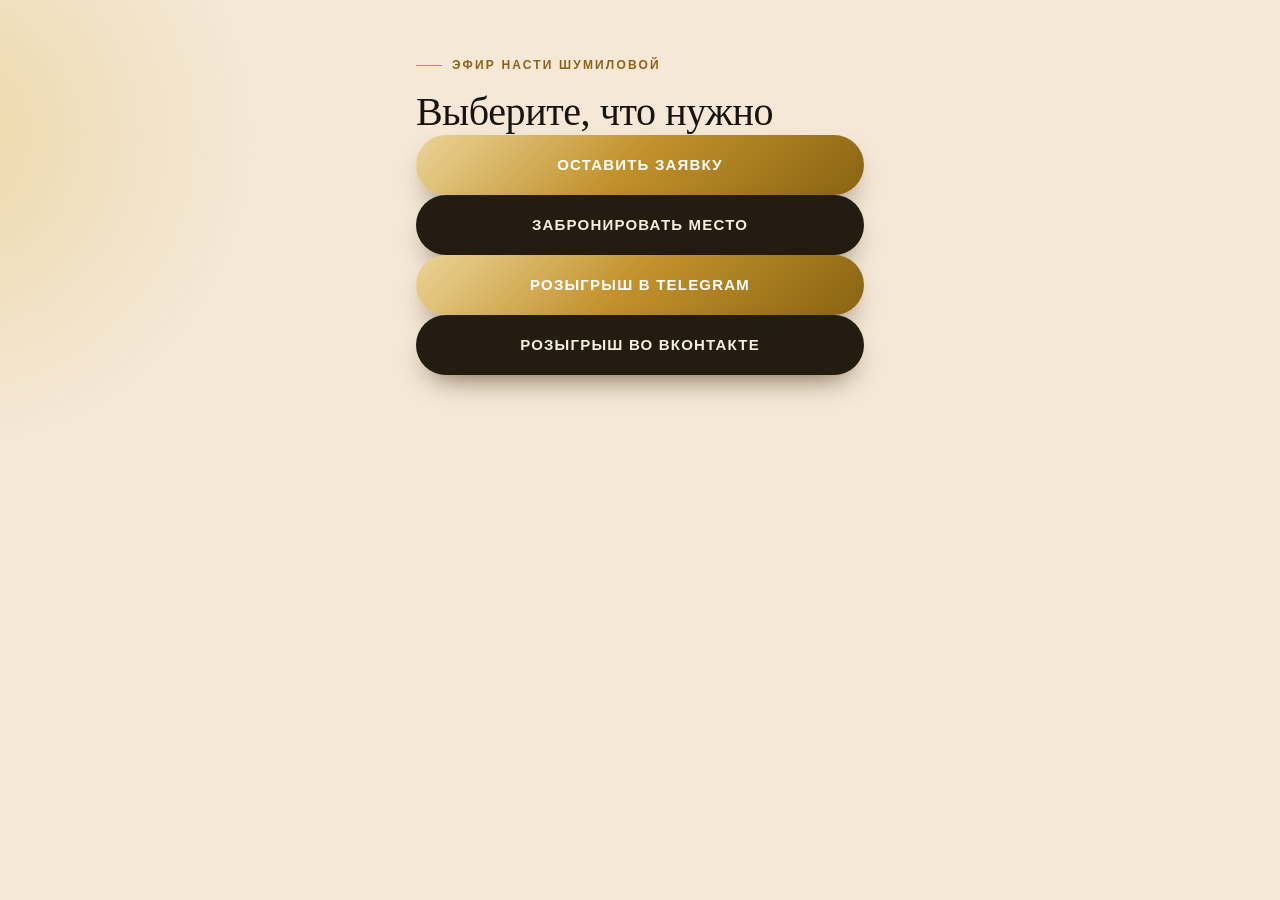
==== index.html @ 82a0ae51 "Страница эфира и короткие ссылки-переходы Co-Authored-By: Claude Opus 5.5 <noreply@anthropic.com>" ====
<!doctype html>
<html lang="ru">
<head>
<meta charset="utf-8">
<meta name="viewport" content="width=device-width, initial-scale=1">
<title>Эфир Насти Шумиловой</title>
<link rel="stylesheet" href="style.css">
</head>
<body>
<main class="wrap">
  <p class="eyebrow">Эфир Насти Шумиловой</p>
  <h1>Выберите, что нужно</h1>
  <div class="actions">
    <a class="btn" href="https://neyromani.getcourse.ru/4zayav2110">Оставить заявку</a>
    <a class="btn btn--dark" href="https://neyromani.getcourse.ru/bron_2110">Забронировать место</a>
    <a class="btn" href="https://t.me/Shymilova_Anastasia?text=%D1%80%D0%BE%D0%B7%D1%8B%D0%B3%D1%80%D1%8B%D1%88">Розыгрыш в Telegram</a>
    <a class="btn btn--dark" href="https://vk.me/nastya_shymilova?ref=rozygrysh">Розыгрыш во ВКонтакте</a>
  </div>
</main>
</body>
</html>
---- style.css ----
/* Страницы эфира Насти: палитра и тон анкеты neyromani.ru/nastya, без внешних шрифтов */
:root{
  --cream:#F5E8D7;
  --cream-2:#FBF3E7;
  --card:#FFFCF6;
  --ink:#17130D;
  --ink-2:#463D31;
  --muted:#7A6C59;
  --gold:#C1912B;
  --gold-lt:#E7CB83;
  --gold-dk:#8A6413;
  --dark:#241C10;
  --on-dark:#F6EEDD;
  --line:rgba(138,100,19,.22);
  --err:#A3361F;
  --gold-grad:linear-gradient(135deg,#EBD497 0%,#C1912B 48%,#8A6413 100%);
  --serif:"Prata",Georgia,"Times New Roman",serif;
  --sans:-apple-system,BlinkMacSystemFont,"Segoe UI",Roboto,"Helvetica Neue",Arial,sans-serif;
}
*{box-sizing:border-box}
html{-webkit-text-size-adjust:100%}
body{
  margin:0;min-height:100vh;min-height:100dvh;
  background:var(--cream);color:var(--ink);
  font-family:var(--sans);font-size:17px;line-height:1.55;
  -webkit-font-smoothing:antialiased;overflow-x:hidden;
  display:flex;flex-direction:column;
}
body::before{
  content:"";position:fixed;left:-40vw;top:-35vh;width:120vw;height:120vw;max-width:900px;max-height:900px;
  background:radial-gradient(closest-side,rgba(231,203,131,.55),transparent 70%);
  pointer-events:none;z-index:0;
}
a{color:inherit}
main{position:relative;z-index:1;flex:1;width:100%;max-width:480px;margin:0 auto;padding:28px 16px 24px}
.eyebrow{
  display:flex;align-items:center;gap:10px;margin:0 0 14px;
  font-size:12px;font-weight:600;letter-spacing:.18em;text-transform:uppercase;color:var(--gold-dk);
}
.eyebrow::before{content:"";width:26px;height:1px;background:var(--gold)}
h1,h2{font-family:var(--serif);font-weight:400;line-height:1.15;letter-spacing:-.01em;margin:0;color:var(--ink)}
h1{font-size:32px}
h2{font-size:28px}
.lead{margin:14px 0 0;color:var(--ink-2)}
.card{
  margin-top:24px;padding:22px 18px;border-radius:20px;background:var(--card);
  border:1px solid var(--line);box-shadow:0 18px 46px -26px rgba(60,40,8,.55);
}
.field{display:block;margin:0 0 16px}
.field__label{display:block;margin:0 0 6px;font-size:15px;font-weight:600;color:var(--ink-2)}
.field__hint{font-weight:400;color:var(--muted)}
.input{
  display:block;width:100%;height:54px;padding:0 16px;border-radius:14px;
  border:1px solid rgba(138,100,19,.35);background:#fff;color:var(--ink);
  font:inherit;font-size:17px;outline:none;-webkit-appearance:none;appearance:none;
}
.input:focus{border-color:var(--gold);box-shadow:0 0 0 3px rgba(193,145,43,.22)}
.input[aria-invalid="true"]{border-color:var(--err)}
.trap{position:absolute;left:-9999px;width:1px;height:1px;overflow:hidden}
.check{display:flex;gap:12px;align-items:flex-start;margin:4px 0 18px;font-size:14px;line-height:1.45;color:var(--ink-2);cursor:pointer}
.check input{flex:none;width:22px;height:22px;margin:0;accent-color:var(--gold-dk)}
.check a{color:var(--gold-dk)}
.btn{
  display:flex;align-items:center;justify-content:center;width:100%;min-height:60px;
  padding:16px 22px;border:0;border-radius:999px;cursor:pointer;text-align:center;text-decoration:none;
  background:var(--gold-grad);color:#fff;
  font-family:var(--sans);font-size:15px;font-weight:700;letter-spacing:.08em;text-transform:uppercase;
  box-shadow:0 14px 30px -14px rgba(60,40,8,.8);
  -webkit-tap-highlight-color:transparent;transition:transform .2s ease,filter .2s ease;
}
.btn:active{transform:translateY(1px)}
.btn:focus-visible{outline:2px solid var(--gold-dk);outline-offset:4px}
.btn--dark{background:var(--dark);color:var(--on-dark)}
.btn[disabled],.btn[aria-disabled="true"]{cursor:not-allowed;background:#D8CDBB;color:#8C7F6B;box-shadow:none}
.btns{display:grid;gap:12px;margin-top:20px}
.note{margin:12px 0 0;font-size:14px;color:var(--muted);text-align:center}
.error{margin:12px 0 0;font-size:15px;color:var(--err)}
.hidden{display:none !important}
.ok-mark{
  display:flex;align-items:center;justify-content:center;width:56px;height:56px;margin:0 0 16px;
  border-radius:50%;background:var(--gold-grad);color:#fff;font-size:28px;line-height:1;
}
.caption{margin:14px 0 0;font-size:18px;color:var(--ink-2)}
footer{position:relative;z-index:1;padding:8px 16px 28px;text-align:center;font-size:12px;line-height:1.6;color:var(--muted)}
footer a{color:var(--muted)}
footer span{margin:0 6px}
@media (min-width:600px){
  main{padding-top:56px}
  h1{font-size:40px}
  .card{padding:28px 26px}
}
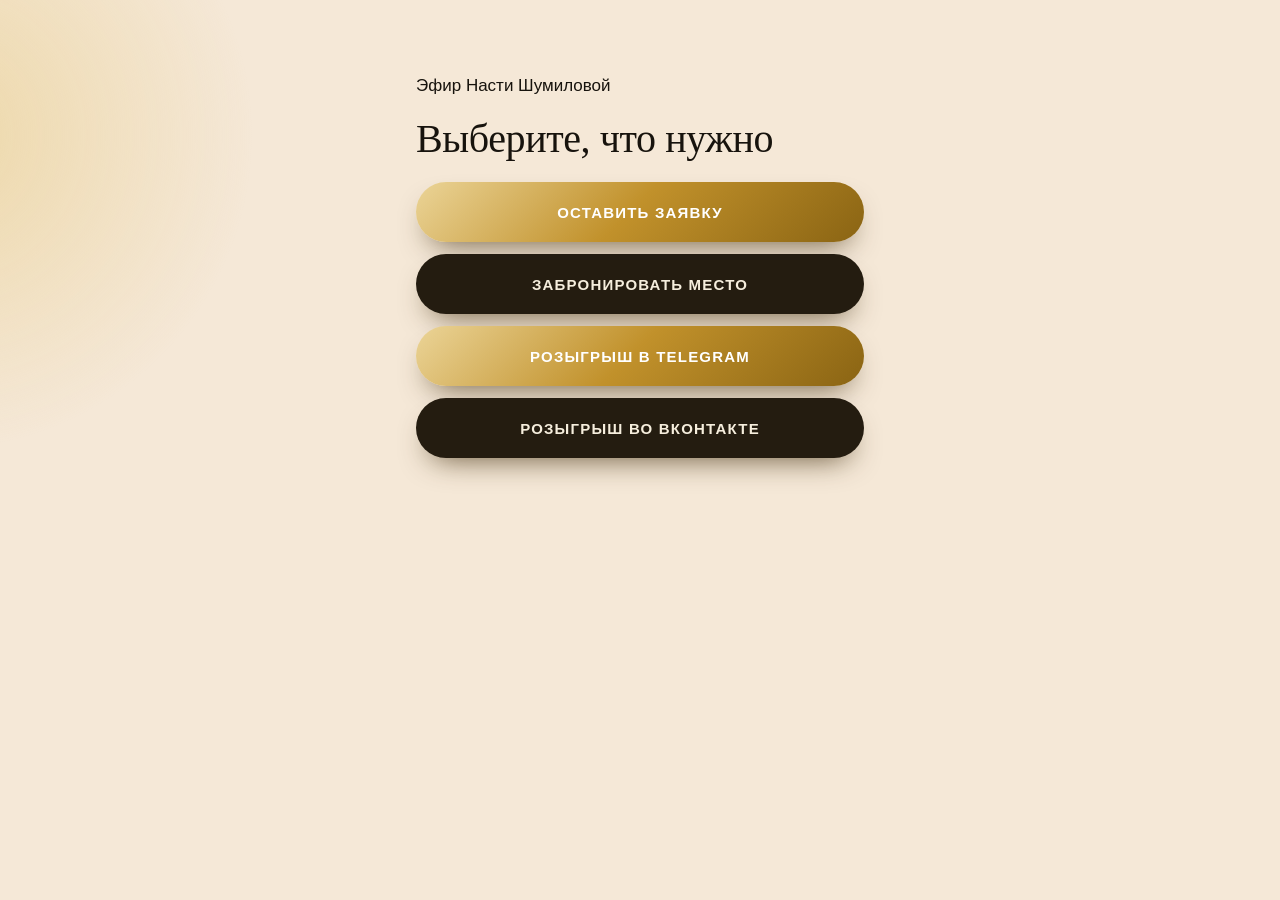
==== commit 524dc72f: "Классы как у основных страниц Co-Authored-By: Claude Opus 5.5 <noreply@anthropic.com>" ====
--- a/index.html
+++ b/index.html
@@ -7,10 +7,10 @@
 <link rel="stylesheet" href="style.css">
 </head>
 <body>
-<main class="wrap">
-  <p class="eyebrow">Эфир Насти Шумиловой</p>
+<main>
+  <p class="kicker">Эфир Насти Шумиловой</p>
   <h1>Выберите, что нужно</h1>
-  <div class="actions">
+  <div class="btns">
     <a class="btn" href="https://neyromani.getcourse.ru/4zayav2110">Оставить заявку</a>
     <a class="btn btn--dark" href="https://neyromani.getcourse.ru/bron_2110">Забронировать место</a>
     <a class="btn" href="https://t.me/Shymilova_Anastasia?text=%D1%80%D0%BE%D0%B7%D1%8B%D0%B3%D1%80%D1%8B%D1%88">Розыгрыш в Telegram</a>
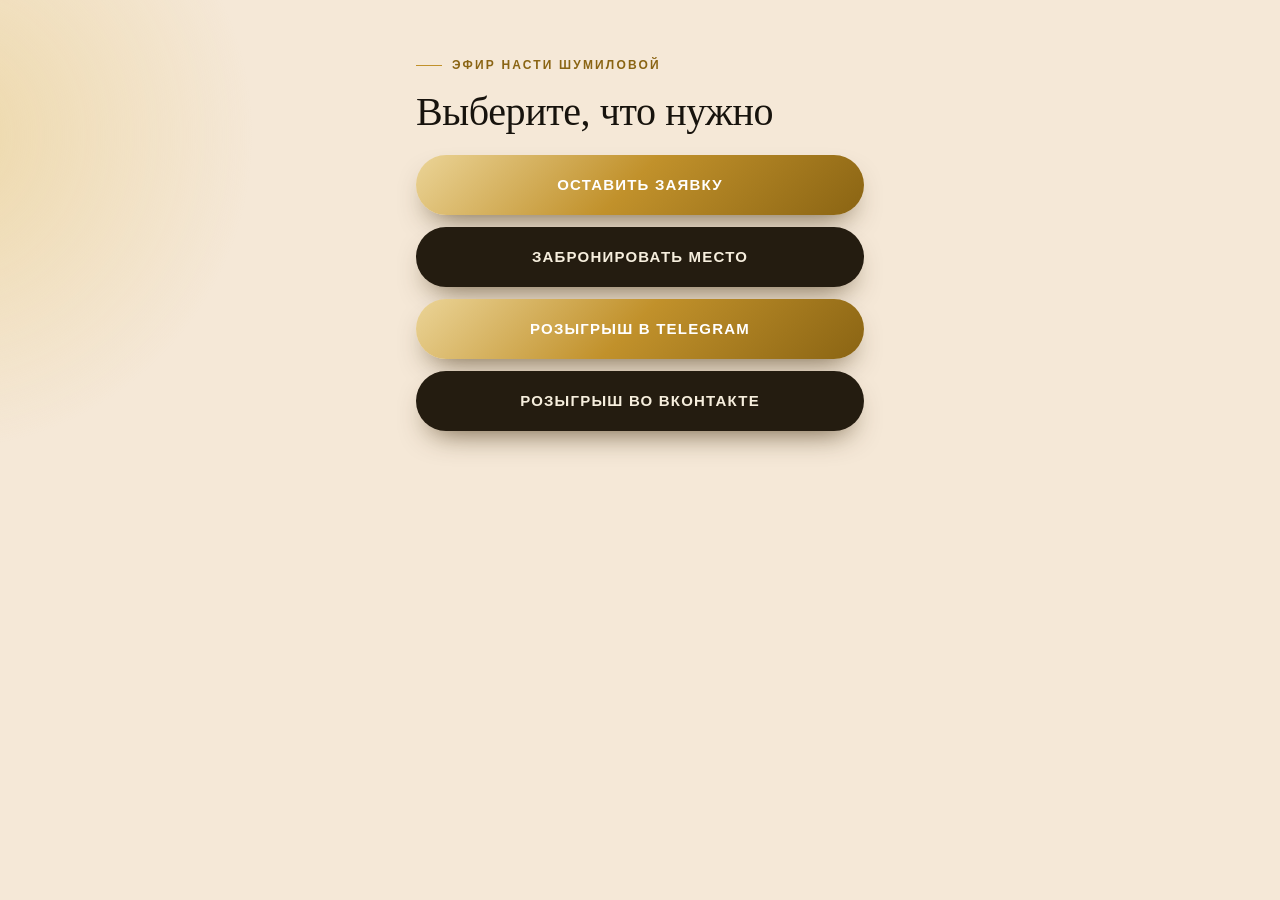
==== commit 886b6f29: "eyebrow — класс из style.css Co-Authored-By: Claude Opus 5.5 <noreply@anthropic.com>" ====
--- a/index.html
+++ b/index.html
@@ -8,7 +8,7 @@
 </head>
 <body>
 <main>
-  <p class="kicker">Эфир Насти Шумиловой</p>
+  <p class="eyebrow">Эфир Насти Шумиловой</p>
   <h1>Выберите, что нужно</h1>
   <div class="btns">
     <a class="btn" href="https://neyromani.getcourse.ru/4zayav2110">Оставить заявку</a>
